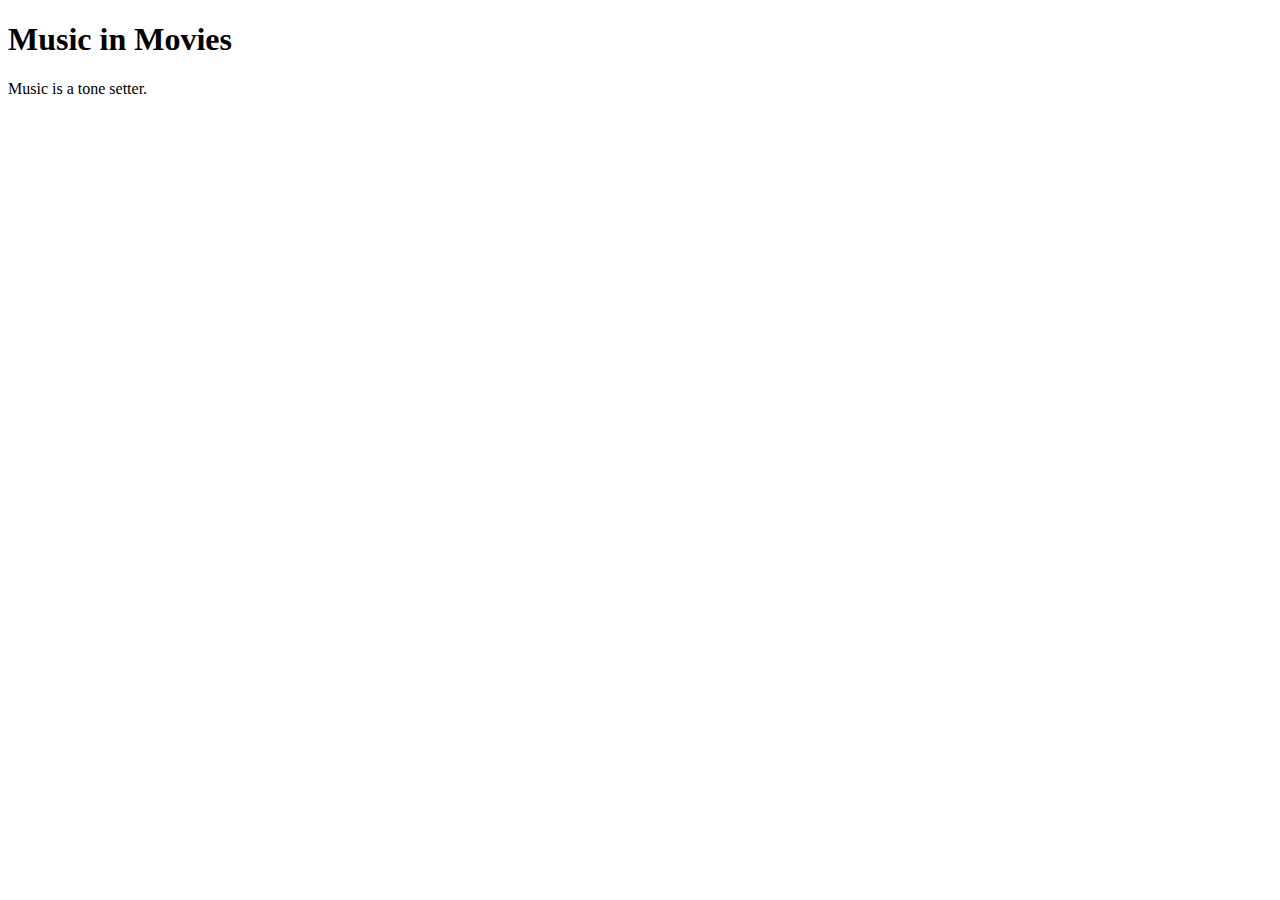
==== CIS133ArtProject.html @ e6f7faea "The HTML" ====
<!DOCTYPE html>
<html lang="en">

<head>
    <meta charset="UTF-8">
    <meta http-equiv="X-UA-Compatible" content="IE=edge">
    <meta name="viewport" content="width=device-length, initial-scale=1.0">
    <link rel="Style Sheet" href="CIS133ArtProject.css"/>
    <title>How Music Influences the World</title>
</head>

<body>
    <h1>Music in Movies</h1>
    Music is a tone setter.
</body>
</html>
---- CIS133ArtProject.css ----
body{
    height: 100%;
    background: border-box linear-gradient(Orange, Purple);
    font-size: larger;

}

h1 {
    font-family: Verdana;
}
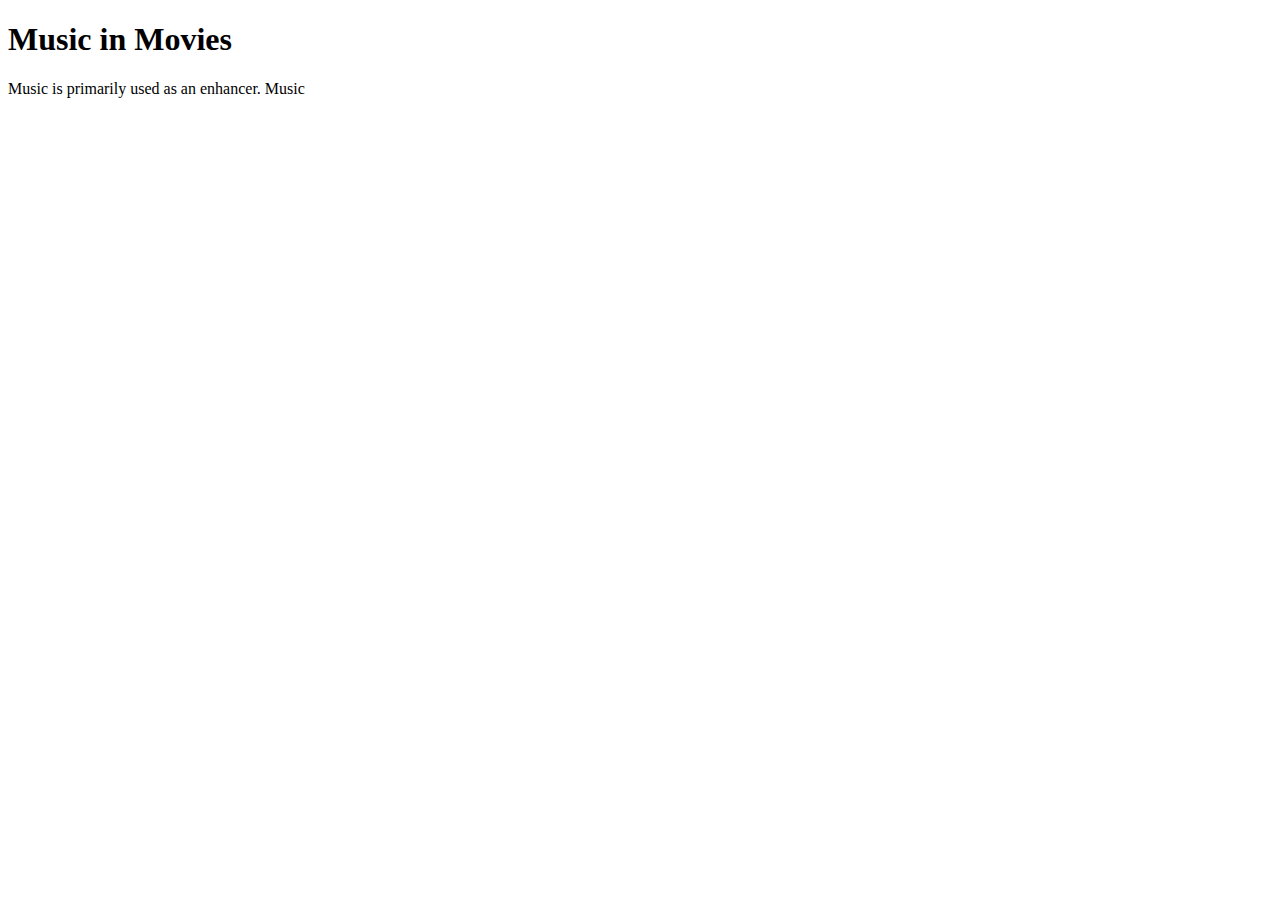
==== commit ec07d851: "Just playing around" ====
--- a/CIS133ArtProject.html
+++ b/CIS133ArtProject.html
@@ -11,6 +11,6 @@
 
 <body>
     <h1>Music in Movies</h1>
-    Music is a tone setter.
+    Music is primarily used as an enhancer. Music 
 </body>
 </html>--- a/CIS133ArtProject.css
+++ b/CIS133ArtProject.css
@@ -6,5 +6,5 @@
 }
 
 h1 {
-    font-family: Verdana;
+    font-family: fantasy;
 }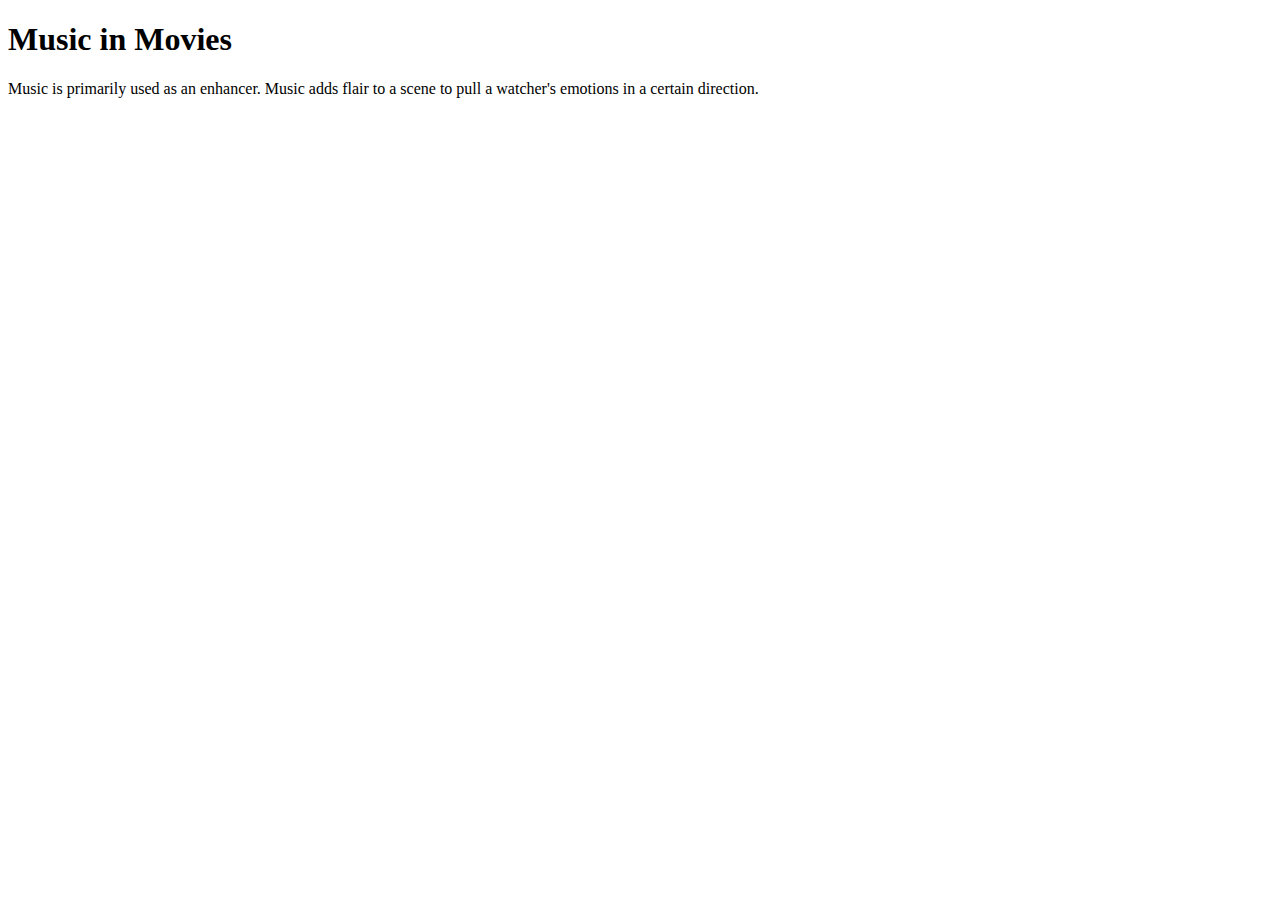
==== commit bdef5452: "Update CIS133ArtProject.html" ====
--- a/CIS133ArtProject.html
+++ b/CIS133ArtProject.html
@@ -11,6 +11,6 @@
 
 <body>
     <h1>Music in Movies</h1>
-    Music is primarily used as an enhancer. Music 
+    Music is primarily used as an enhancer. Music adds flair to a scene to pull a watcher's emotions in a certain direction.
 </body>
 </html>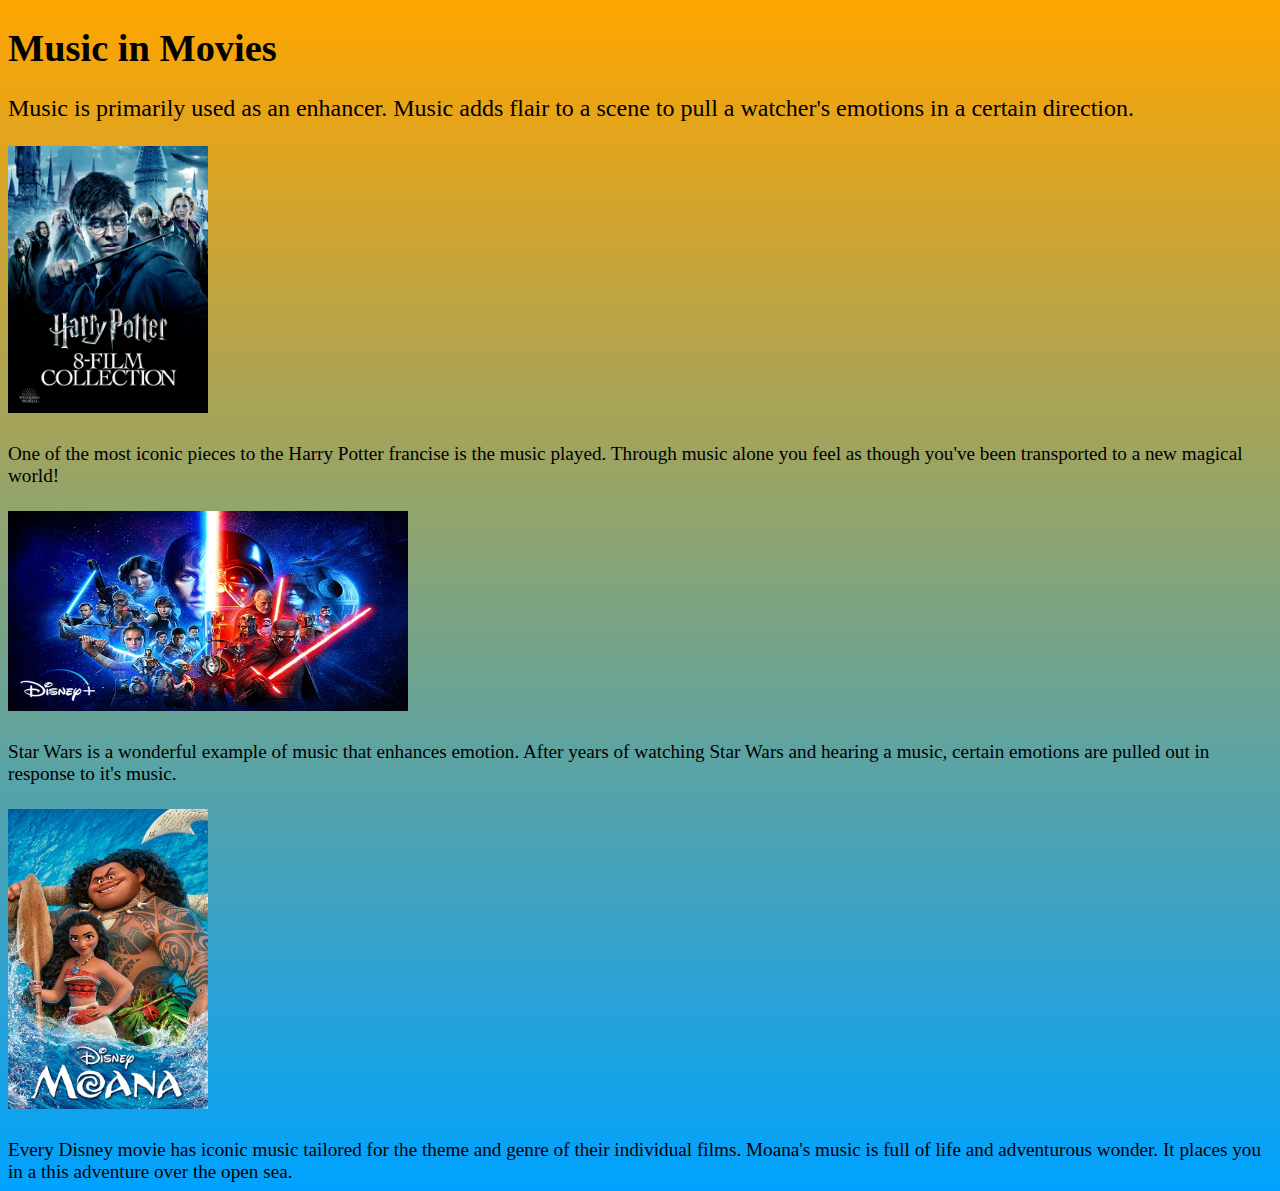
==== commit 5704ba4f: "Newest Draft" ====
--- a/CIS133ArtProject.html
+++ b/CIS133ArtProject.html
@@ -5,12 +5,20 @@
     <meta charset="UTF-8">
     <meta http-equiv="X-UA-Compatible" content="IE=edge">
     <meta name="viewport" content="width=device-length, initial-scale=1.0">
-    <link rel="Style Sheet" href="CIS133ArtProject.css"/>
+    <link rel="stylesheet" href="CIS133ArtProject.css"/>
+    
     <title>How Music Influences the World</title>
 </head>
 
 <body>
     <h1>Music in Movies</h1>
-    Music is primarily used as an enhancer. Music adds flair to a scene to pull a watcher's emotions in a certain direction.
+    <p>Music is primarily used as an enhancer. Music adds flair to a scene to pull a watcher's emotions in a certain direction. </p>
+    <p><img src="Images/Harry Potter.jpg" alt="Harry Potter" width="200"></p>
+    <p2>One of the most iconic pieces to the Harry Potter francise is the music played. Through music alone you feel as though you've been transported to a new magical world!</p2>
+    <p><img src="Images/Star Wars.jpg" alt="Star Wars" width="400" height="200"></p>
+    <p3>Star Wars is a wonderful example of music that enhances emotion. After years of watching Star Wars and hearing a music, certain emotions are pulled out in response to it's music.</p3>
+    <p><img src="Images/Moana.jpg" alt="Moana" width="200"></p>
+    <p4>Every Disney movie has iconic music tailored for the theme and genre of their individual films. Moana's music is full of life and adventurous wonder. It places you in a this adventure over the open sea.</p4>
+
 </body>
 </html>--- a/CIS133ArtProject.css
+++ b/CIS133ArtProject.css
@@ -1,10 +1,14 @@
 body{
     height: 100%;
-    background: border-box linear-gradient(Orange, Purple);
+    background: border-box linear-gradient(Orange, rgb(0, 162, 255));
     font-size: larger;
 
 }
 
 h1 {
-    font-family: fantasy;
+    font-family:'Franklin Gothic Medium';
+}
+
+p{
+    font-size:x-large;
 }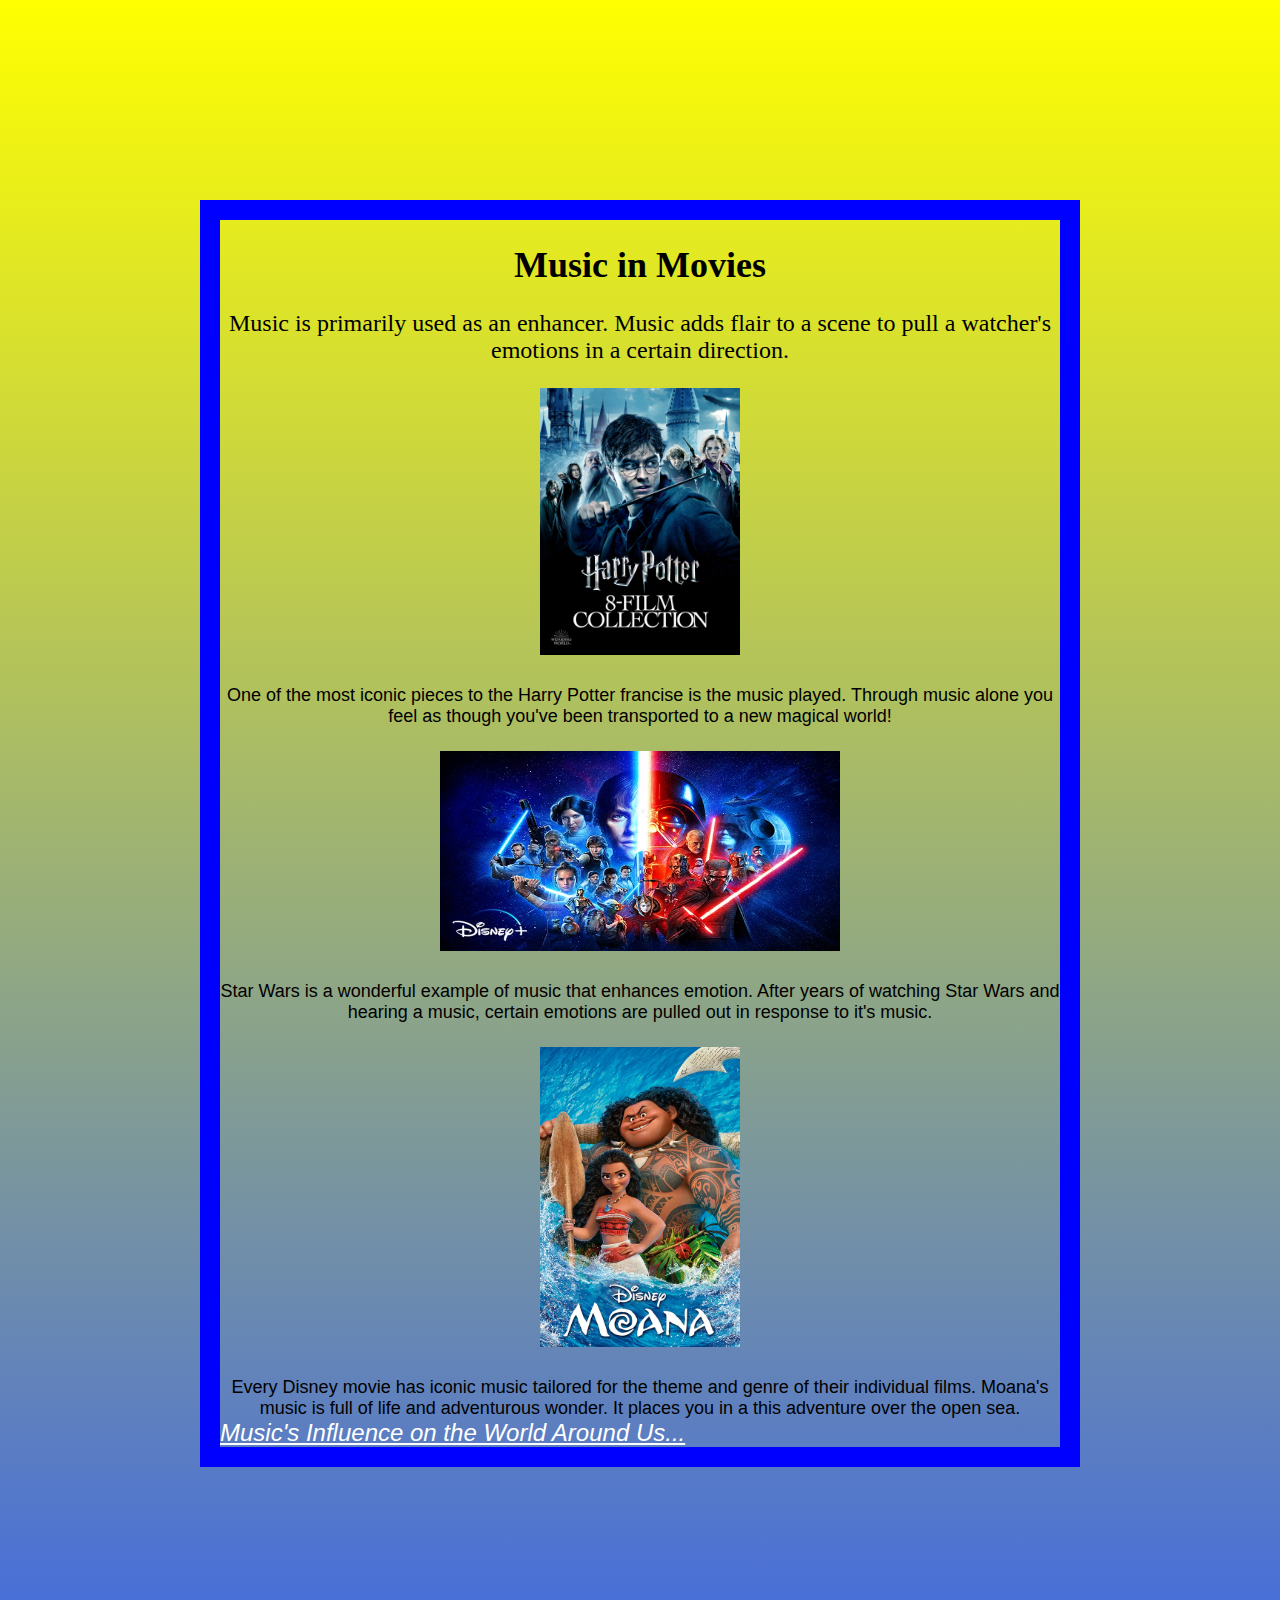
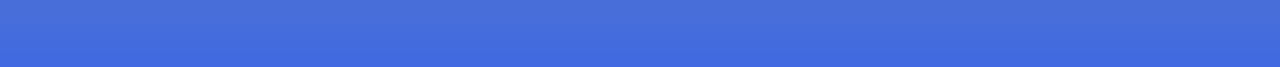
==== commit 078639cd: "Added Footer" ====
--- a/CIS133ArtProject.html
+++ b/CIS133ArtProject.html
@@ -16,9 +16,10 @@
     <p><img src="Images/Harry Potter.jpg" alt="Harry Potter" width="200"></p>
     <p2>One of the most iconic pieces to the Harry Potter francise is the music played. Through music alone you feel as though you've been transported to a new magical world!</p2>
     <p><img src="Images/Star Wars.jpg" alt="Star Wars" width="400" height="200"></p>
-    <p3>Star Wars is a wonderful example of music that enhances emotion. After years of watching Star Wars and hearing a music, certain emotions are pulled out in response to it's music.</p3>
+    <p2>Star Wars is a wonderful example of music that enhances emotion. After years of watching Star Wars and hearing a music, certain emotions are pulled out in response to it's music.</p2>
     <p><img src="Images/Moana.jpg" alt="Moana" width="200"></p>
-    <p4>Every Disney movie has iconic music tailored for the theme and genre of their individual films. Moana's music is full of life and adventurous wonder. It places you in a this adventure over the open sea.</p4>
+    <p2>Every Disney movie has iconic music tailored for the theme and genre of their individual films. Moana's music is full of life and adventurous wonder. It places you in a this adventure over the open sea.</p2>
+    <footer> <a href="projgrp2.html"> Music's Influence on the World Around Us...</a></footer>
 
 </body>
 </html>--- a/CIS133ArtProject.css
+++ b/CIS133ArtProject.css
@@ -1,7 +1,11 @@
 body{
-    height: 100%;
-    background: border-box linear-gradient(Orange, rgb(0, 162, 255));
-    font-size: larger;
+    height: 300%;
+    background: border-box linear-gradient(yellow, royalblue);
+    font-size: large;
+    text-align: center;
+    font-family: 'Times New Roman', Times, serif, Helvetica, sans-serif;
+    border: 20px solid blue;
+    margin: 200px;
 
 }
 
@@ -11,4 +15,19 @@
 
 p{
     font-size:x-large;
+}
+
+p2{
+    font-family: 'Gill Sans', 'Gill Sans MT', Calibri, 'Trebuchet MS', sans-serif;
+}
+
+footer{
+        font-family: Arial, Helvetica, sans-serif;
+        text-align: left;
+        font-size: x-large;
+        font-style: italic;
+}
+
+a{
+    color: white;
 }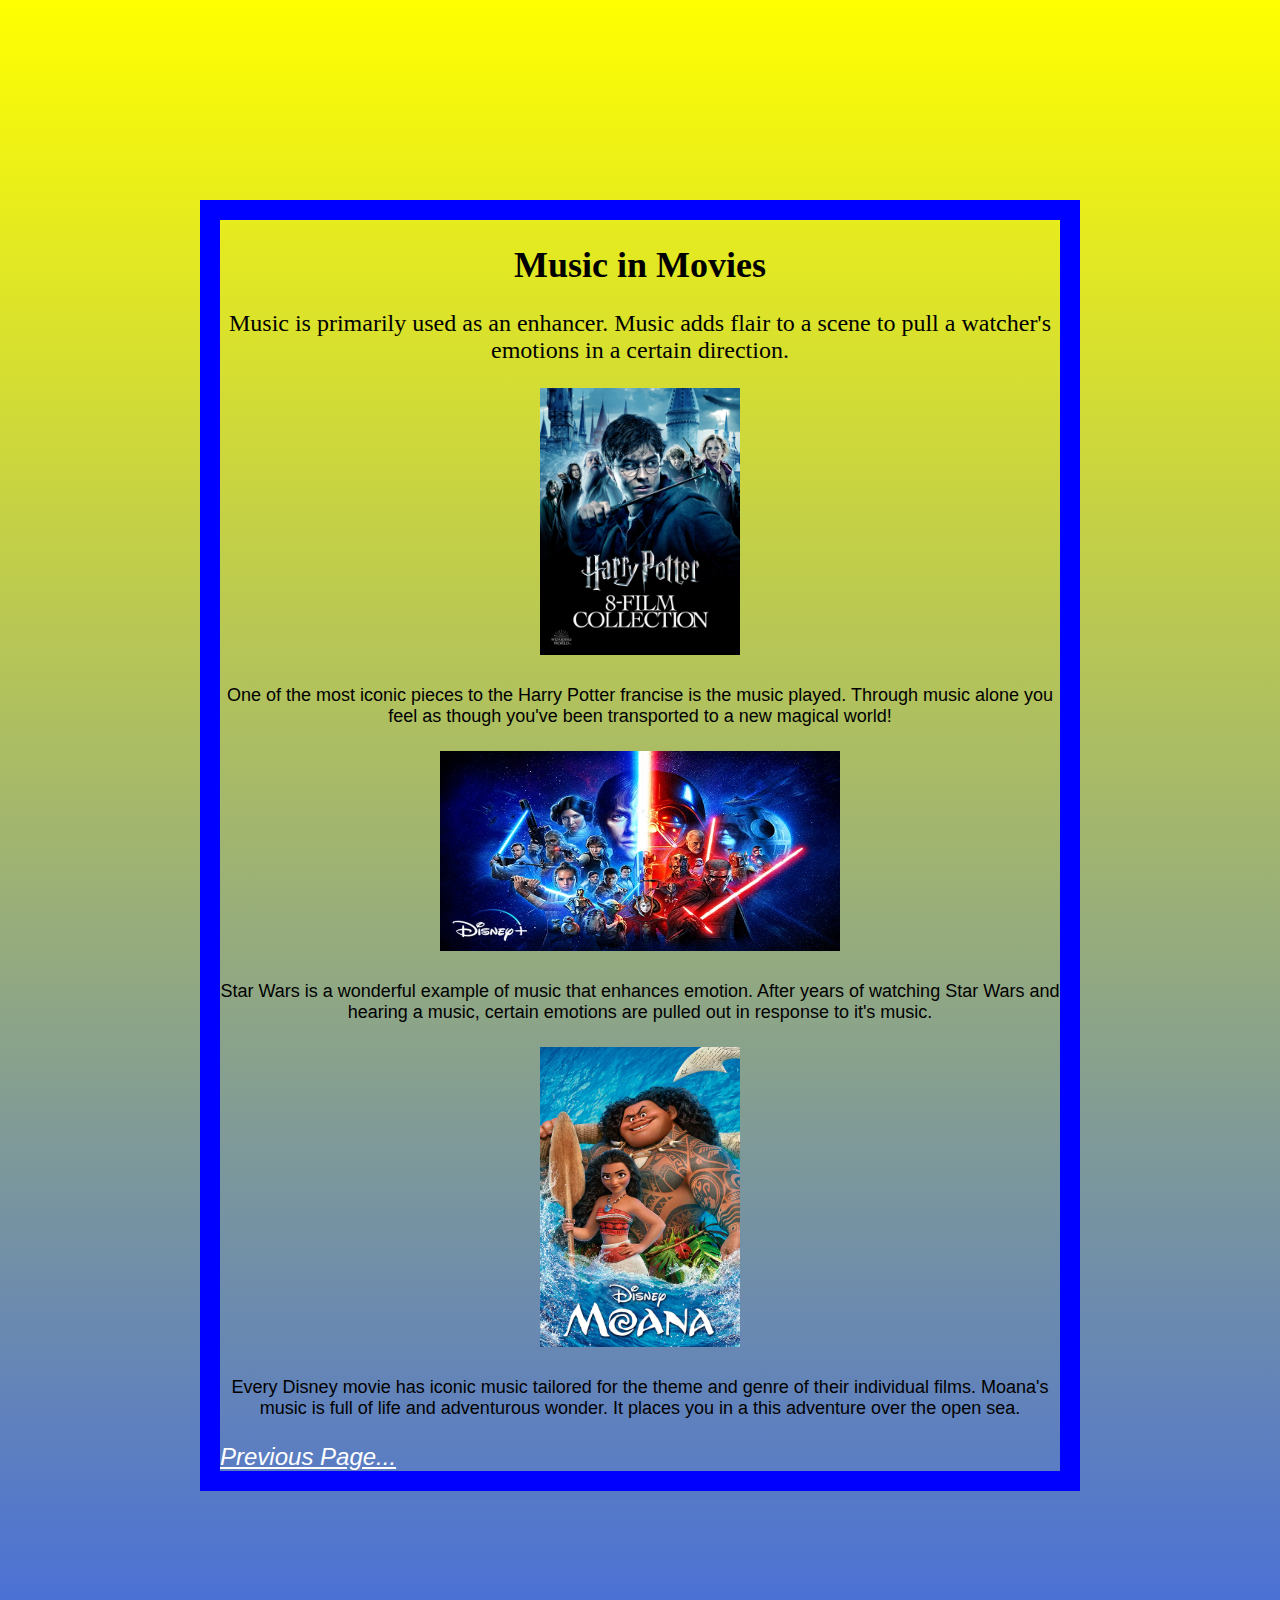
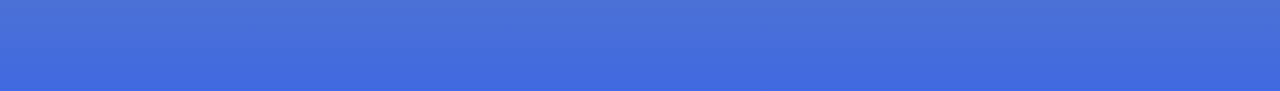
==== commit b9593a53: "Style Changes" ====
--- a/CIS133ArtProject.html
+++ b/CIS133ArtProject.html
@@ -19,7 +19,8 @@
     <p2>Star Wars is a wonderful example of music that enhances emotion. After years of watching Star Wars and hearing a music, certain emotions are pulled out in response to it's music.</p2>
     <p><img src="Images/Moana.jpg" alt="Moana" width="200"></p>
     <p2>Every Disney movie has iconic music tailored for the theme and genre of their individual films. Moana's music is full of life and adventurous wonder. It places you in a this adventure over the open sea.</p2>
-    <footer> <a href="projgrp2.html"> Music's Influence on the World Around Us...</a></footer>
+    <p></p> <!--Just to add space-->
+    <footer> <a href="projgrp2.html"> Previous Page...</a></footer>
 
 </body>
 </html>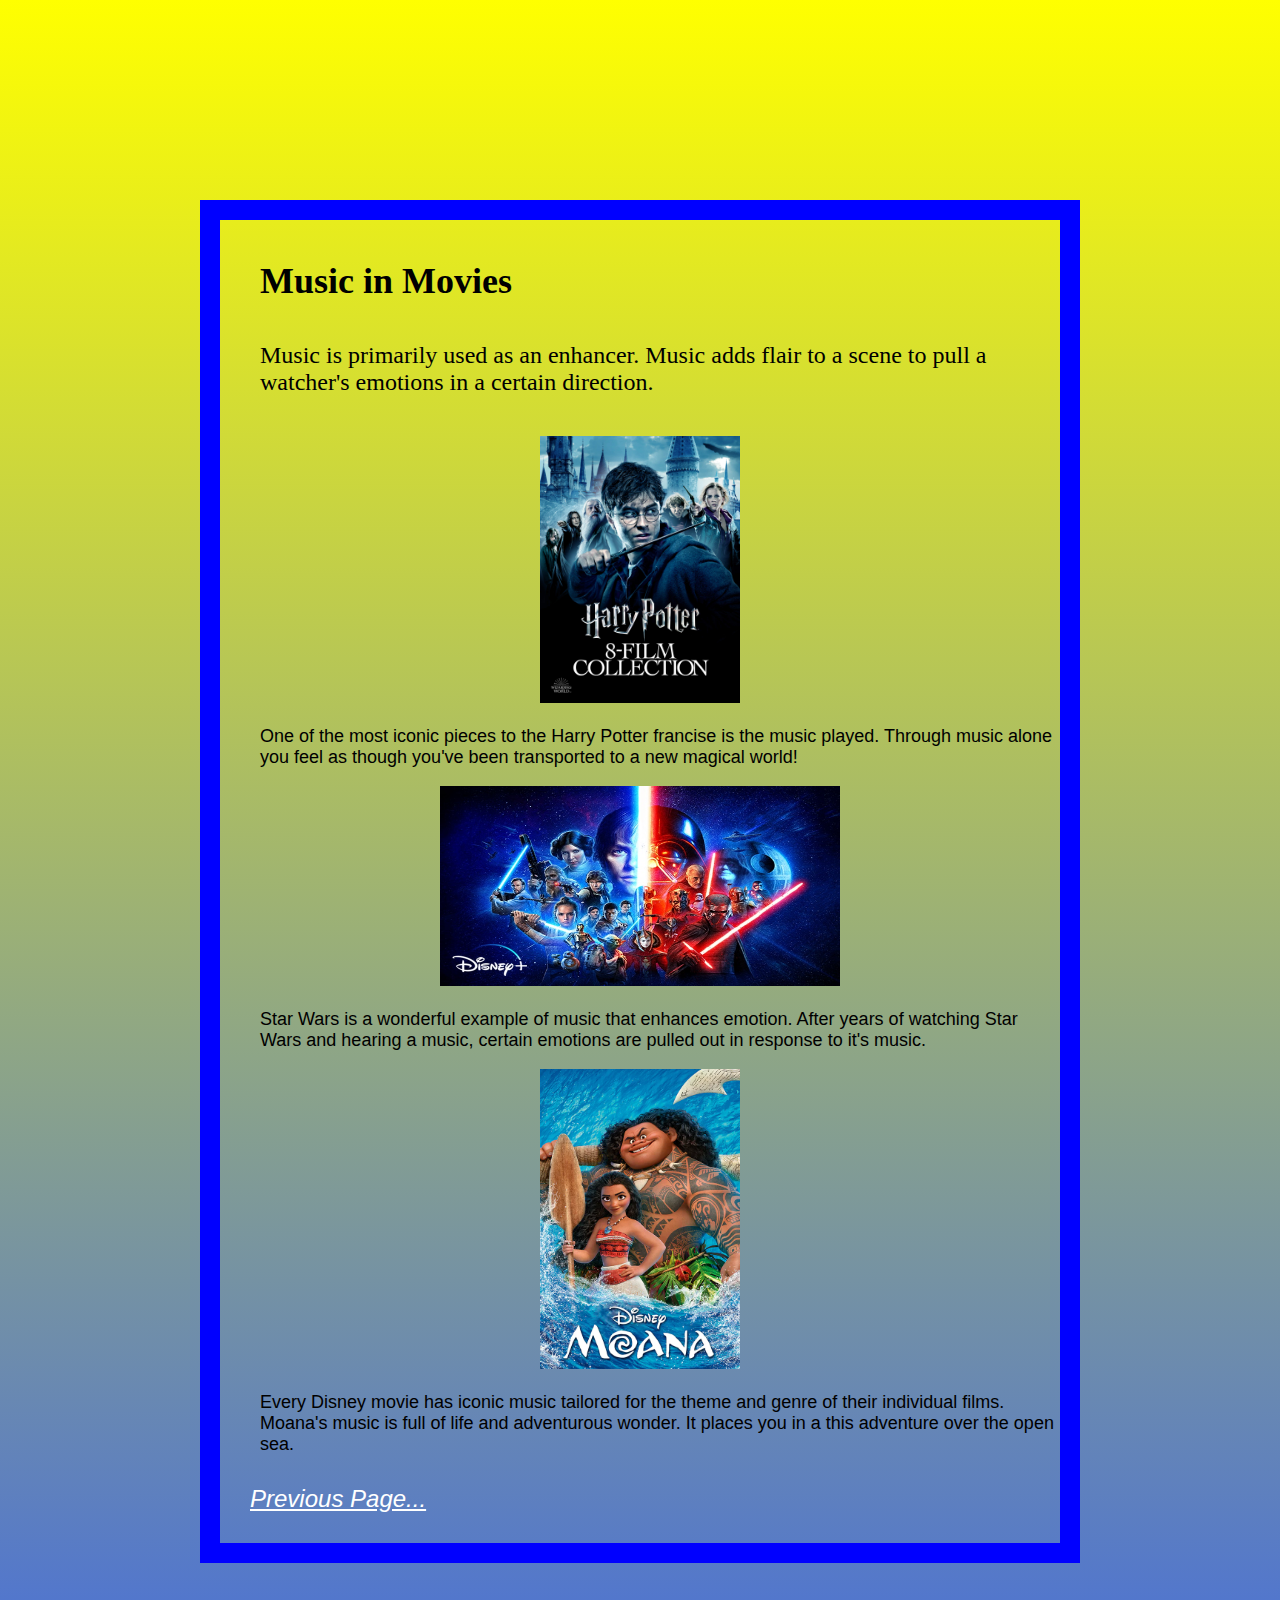
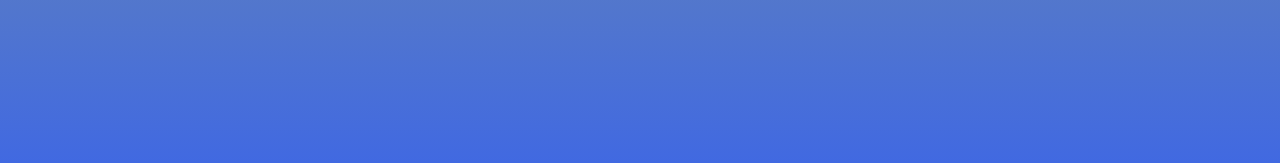
==== commit 61185c8e: "Fixed margins" ====
--- a/CIS133ArtProject.html
+++ b/CIS133ArtProject.html
@@ -12,7 +12,7 @@
 
 <body>
     <h1>Music in Movies</h1>
-    <p>Music is primarily used as an enhancer. Music adds flair to a scene to pull a watcher's emotions in a certain direction. </p>
+    <p3>Music is primarily used as an enhancer. Music adds flair to a scene to pull a watcher's emotions in a certain direction. </p3>
     <p><img src="Images/Harry Potter.jpg" alt="Harry Potter" width="200"></p>
     <p2>One of the most iconic pieces to the Harry Potter francise is the music played. Through music alone you feel as though you've been transported to a new magical world!</p2>
     <p><img src="Images/Star Wars.jpg" alt="Star Wars" width="400" height="200"></p>
@@ -20,7 +20,7 @@
     <p><img src="Images/Moana.jpg" alt="Moana" width="200"></p>
     <p2>Every Disney movie has iconic music tailored for the theme and genre of their individual films. Moana's music is full of life and adventurous wonder. It places you in a this adventure over the open sea.</p2>
     <p></p> <!--Just to add space-->
-    <footer> <a href="projgrp2.html"> Previous Page...</a></footer>
+    <footer> <a href="index.html"> Previous Page...</a></footer>
 
 </body>
 </html>--- a/CIS133ArtProject.css
+++ b/CIS133ArtProject.css
@@ -2,7 +2,6 @@
     height: 300%;
     background: border-box linear-gradient(yellow, royalblue);
     font-size: large;
-    text-align: center;
     font-family: 'Times New Roman', Times, serif, Helvetica, sans-serif;
     border: 20px solid blue;
     margin: 200px;
@@ -10,22 +9,34 @@
 }
 
 h1 {
+    display: block;
     font-family:'Franklin Gothic Medium';
+    margin: 40px;
 }
 
 p{
-    font-size:x-large;
+    text-align: center;
 }
 
 p2{
+    display: block;
     font-family: 'Gill Sans', 'Gill Sans MT', Calibri, 'Trebuchet MS', sans-serif;
+    margin-left: 40px;
 }
+
+p3{
+    display: block;
+    font-size:x-large;
+    margin: 40px;
+}
+
 
 footer{
         font-family: Arial, Helvetica, sans-serif;
         text-align: left;
         font-size: x-large;
         font-style: italic;
+        margin: 30px;
 }
 
 a{
